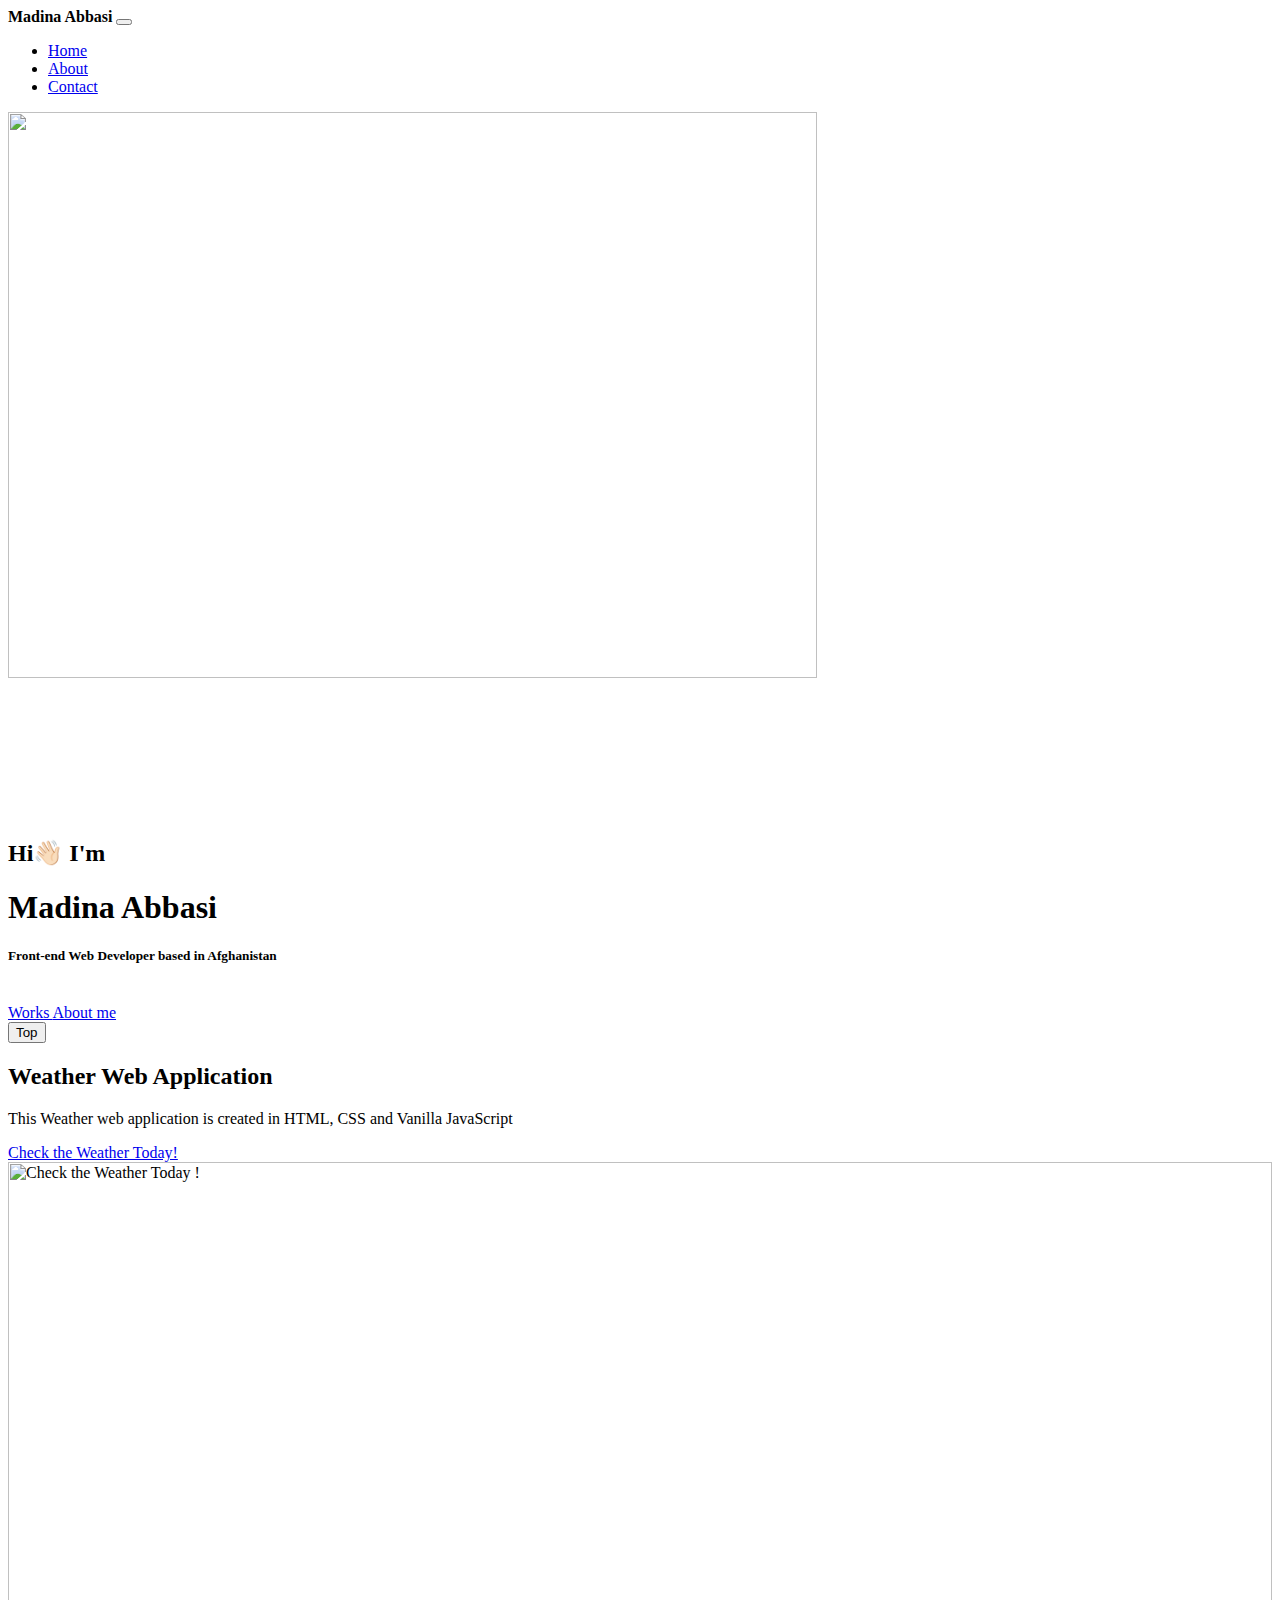
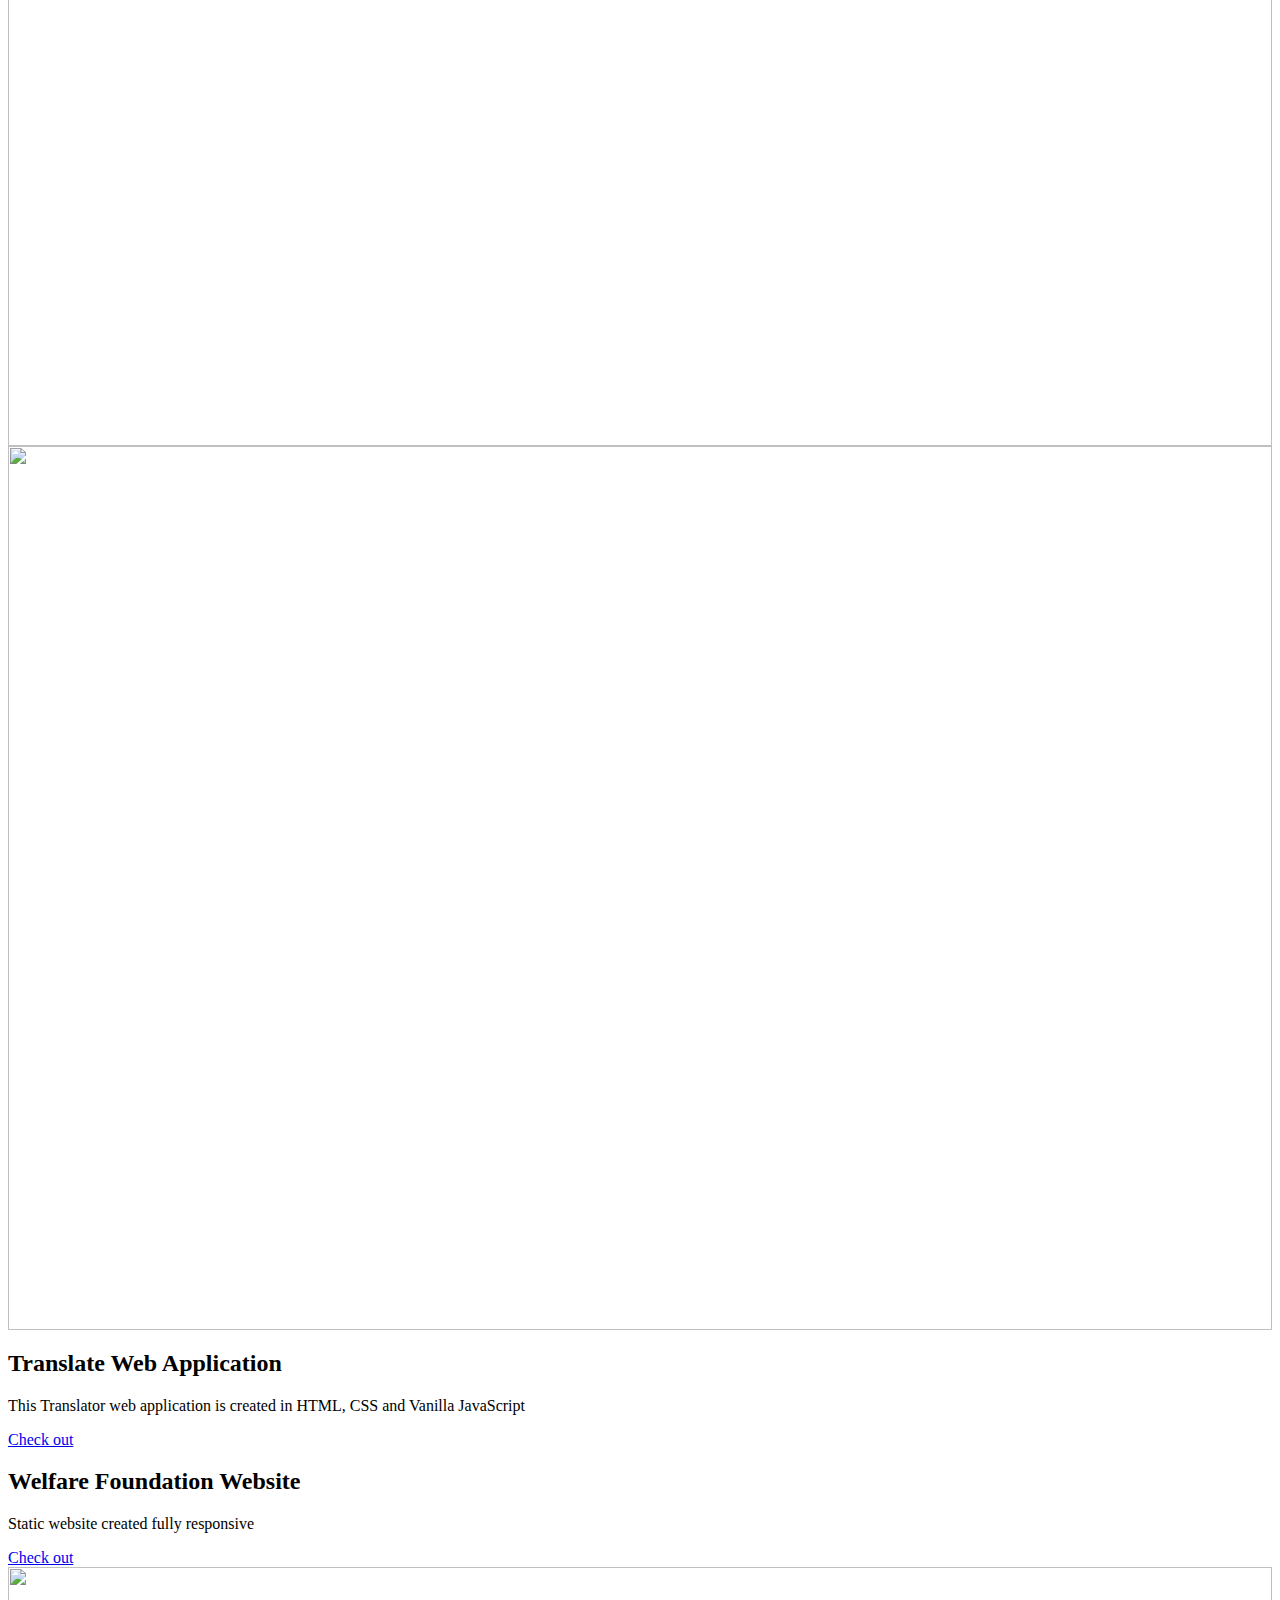
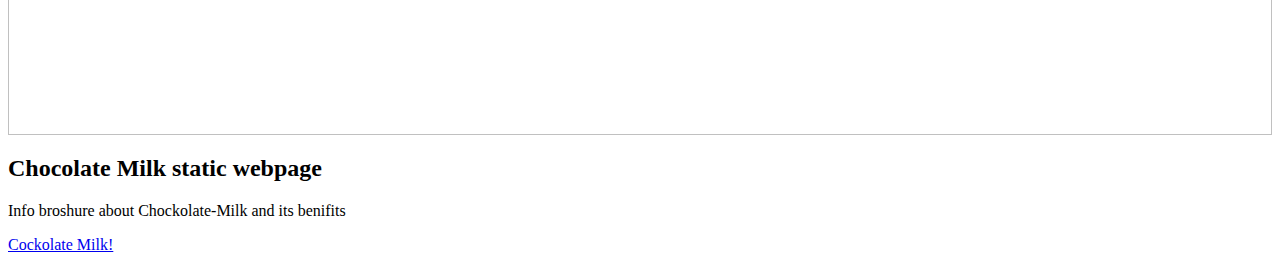
==== index.html @ b17119d9 "import index.html file" ====
<html lang="en">
<head>
  <meta charset="UTF-8">
  <meta http-equiv="X-UA-Compatible" content="IE=edge">
  <meta name="description" content="Front-end web developer "/>
  <link href="https://cdn.jsdelivr.net/npm/bootstrap@5.0.2/dist/css/bootstrap.min.css" rel="stylesheet" integrity="sha384-EVSTQN3/azprG1Anm3QDgpJLIm9Nao0Yz1ztcQTwFspd3yD65VohhpuuCOmLASjC" crossorigin="anonymous">
  <meta name="viewport" content="width=device-width, initial-scale=1.0" />
  <link rel="stylesheet" href="style.css">
  <title>Madina Abbasi</title>
  <link rel="icon" type="image/x-icon" href="/images/icon/258-2583224_-female-technologist-emoji-woman-technologist-emoji.png">
</head>
<body>
  <nav class="navbar navbar-expand-lg navbar-light bg-light ">
    <div class="container-fluid">
      <a href="index.html" style="text-decoration:none; color: black;"><b id="label"> Madina Abbasi </b></a>
      <button class="navbar-toggler" type="button" data-bs-toggle="collapse" data-bs-target="#navbarNav" aria-controls="navbarNav" aria-expanded="false" aria-label="Toggle navigation">
        <span class="navbar-toggler-icon"></span>
      </button>
      <div class="collapse navbar-collapse" id="navbarNav">
        <ul class="navbar-nav">
          <li class="nav-item">
            <a class="nav-link active" aria-current="page" href="index.html">Home</a>
          </li>
          <li class="nav-item">
            <a class="nav-link" href="about.html">About</a>
          </li>
          <li class="nav-item">
            <a class="nav-link" href="about.html#contact-me">Contact</a>
          </li>
          
        </ul>
      </div>
    </div>
  </nav>
  <section>
    <div class="row m-5">
      <div class="col-md-6">
        <img src="images/main-img.PNG" 
        alt=""
        class="img-fluid rounded"
        width="80%"
        />
      </div>
      <div class="col-md-6 ">
        <h2>Hi👋🏻 I'm</h2>
        <h1>Madina Abbasi</h1>
        <h5>Front-end Web Developer based in Afghanistan</h5>
        <br>
        <div class="navigation-link">
          <a href="#works" class="primary-link contact-link">
            Works
          </a>
          <a href="about.html" class="secondary-link about-link">
            About me
          </a>
        </div>
        <button onclick="topFunction()" id="myBtn" title="Go to top">Top</button>
      </div>
    </div>
    <!--WORKS SECTION-->
    <div class="container" id="works">
      <div class="row m-5 border shadow-sm p-5">
        <div class="col-md-6">
          <h2>Weather Web Application</h2>
          <p>
            This Weather web application is created in HTML, CSS and Vanilla JavaScript
          </p>
        <a href="https://joyful-brioche-2e0e3a.netlify.app/" target="_blank">  <div class="btn btn-primary">Check the Weather Today!</div> </a>
        </div>
        <div class="col-md-6">
          <img src="images/project-images/weather.PNG" alt="Check the Weather Today !" class="img-fluid rounded shadow-sm border" width="100%" />
        </div>
      </div>

      <div class="row m-5 border shadow-sm p-5">
        <div class="col-md-6">
          <img src="images/project-images/translator.PNG" alt="" class="img-fluid rounded shadow-sm border" width="100%" height="auto" />
        </div>
        <div class="col-md-6">
          <h2>Translate Web Application</h2>
          <p> This Translator web application is created in HTML, CSS and Vanilla JavaScript</p>
         <a href="https://symphonious-khapse-3b2f55.netlify.app/" target="_blank"> <div class="btn btn-primary">Check out</div> </a>
        </div>
      </div>

      <div class="row m-5 border shadow-sm p-5">
        <div class="col-md-6">
          <h2>Welfare Foundation Website</h2>
          <p>Static website created fully responsive</p>
        <a href="http://khanaghawelfarefoundation.org/" target="_blank">  <div class="btn btn-primary">Check out</div> </a>
        </div>
        <div class="col-md-6">
          <img src="images/project-images/welfare-foundation.PNG" alt="" class="img-fluid rounded shadow-sm border" width="100%" />
        </div>
      </div>

      <div class="row m-5 border shadow-sm p-5">
        <div class="col-md-6">
          <img src="images/project-images/chockolate-milk.PNG" alt="" class="img-fluid rounded shadow-sm border" width="100%" />
        </div>
        <div class="col-md-6">
          <h2>Chocolate Milk static webpage</h2>
          <p>Info broshure about Chockolate-Milk and its benifits</p>
        <a href="https://s3.amazonaws.com/shecodesio-production/challenge_submissions/files/000/712/452/original/FinalProject.html?1645124170" target="_blank">  <div class="btn btn-primary">Cockolate Milk!</div> </a>
        </div>
      </div>
    </div>
  </section>

  <script>
    // Get the button:
let mybutton = document.getElementById("myBtn");

// When the user scrolls down 20px from the top of the document, show the button
window.onscroll = function() {scrollFunction()};

function scrollFunction() {
  if (document.body.scrollTop > 20 || document.documentElement.scrollTop > 20) {
    mybutton.style.display = "block";
  } else {
    mybutton.style.display = "none";
  }
}

// When the user clicks on the button, scroll to the top of the document
function topFunction() {
  document.body.scrollTop = 0; // For Safari
  document.documentElement.scrollTop = 0; // For Chrome, Firefox, IE and Opera
}
  </script>


  <script src="https://cdn.jsdelivr.net/npm/bootstrap@5.0.2/dist/js/bootstrap.bundle.min.js" integrity="sha384-MrcW6ZMFYlzcLA8Nl+NtUVF0sA7MsXsP1UyJoMp4YLEuNSfAP+JcXn/tWtIaxVXM" crossorigin="anonymous"></script>
</body>
</html>
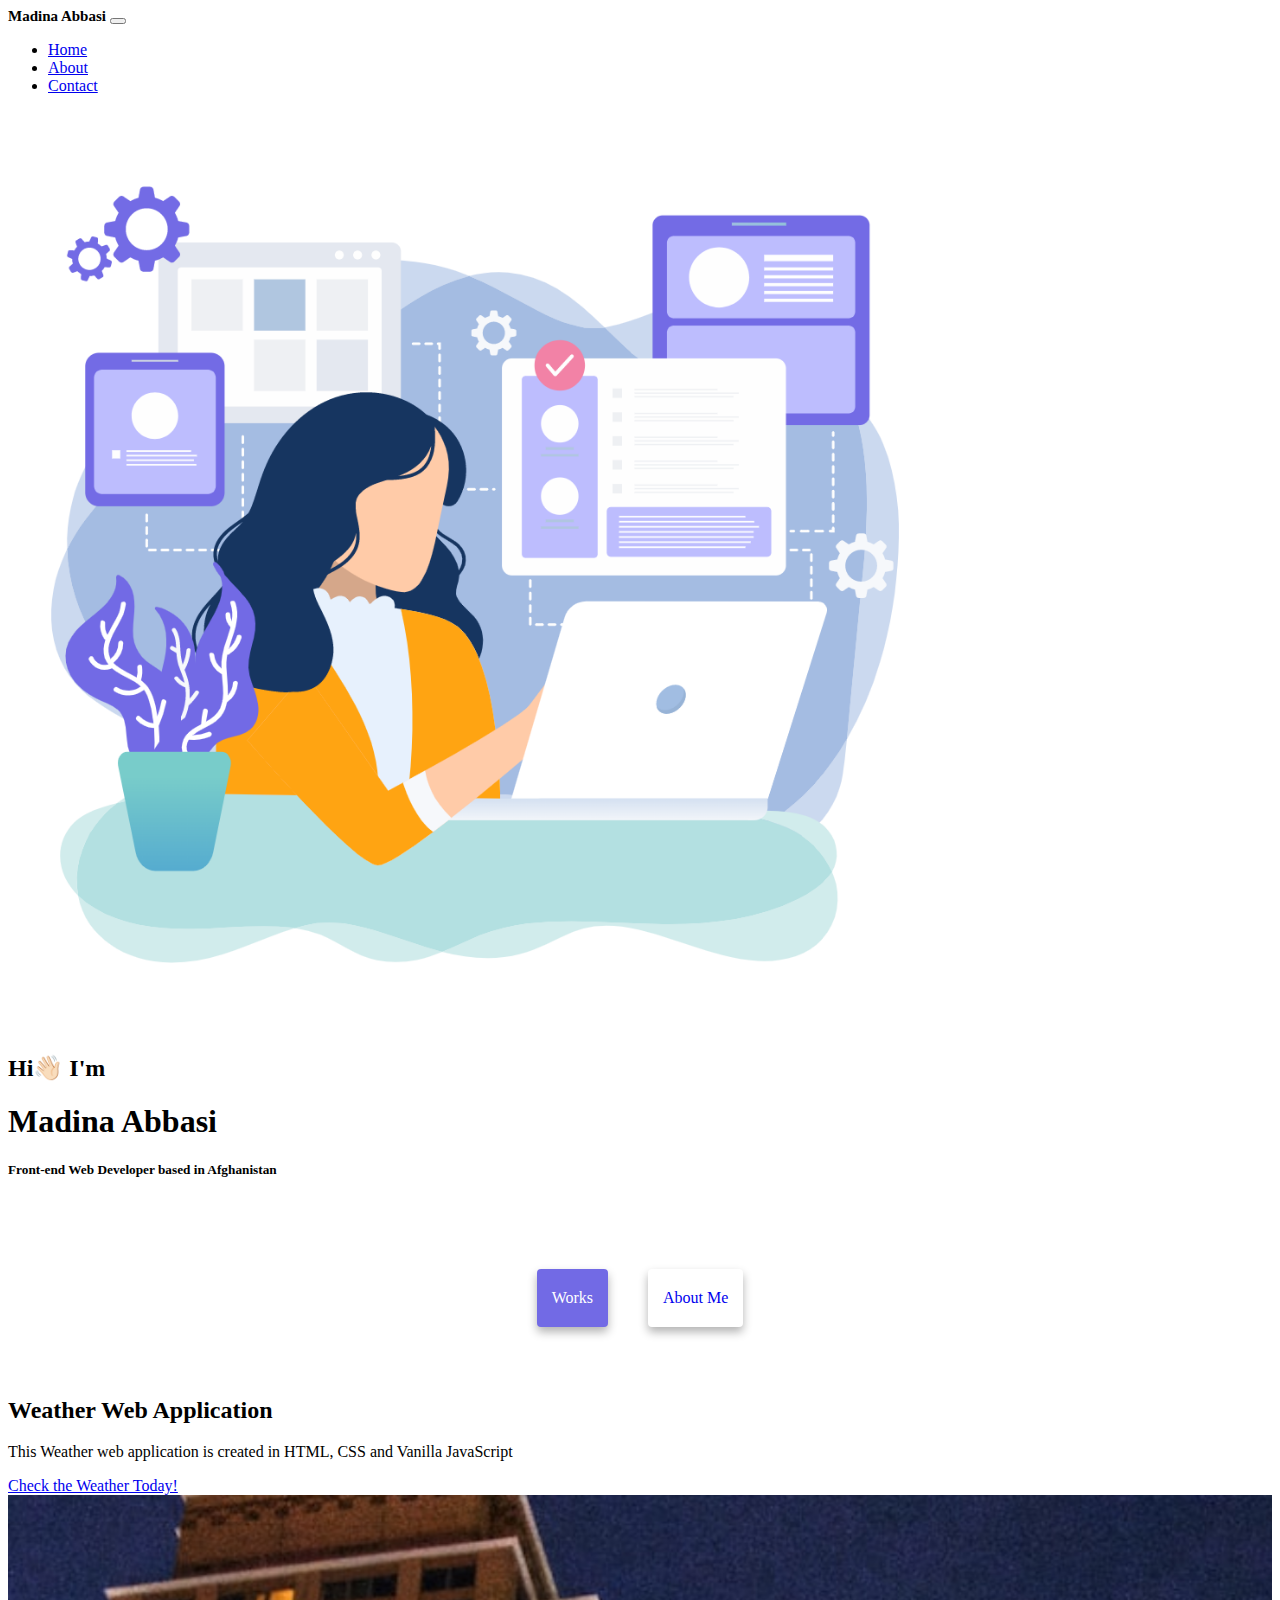
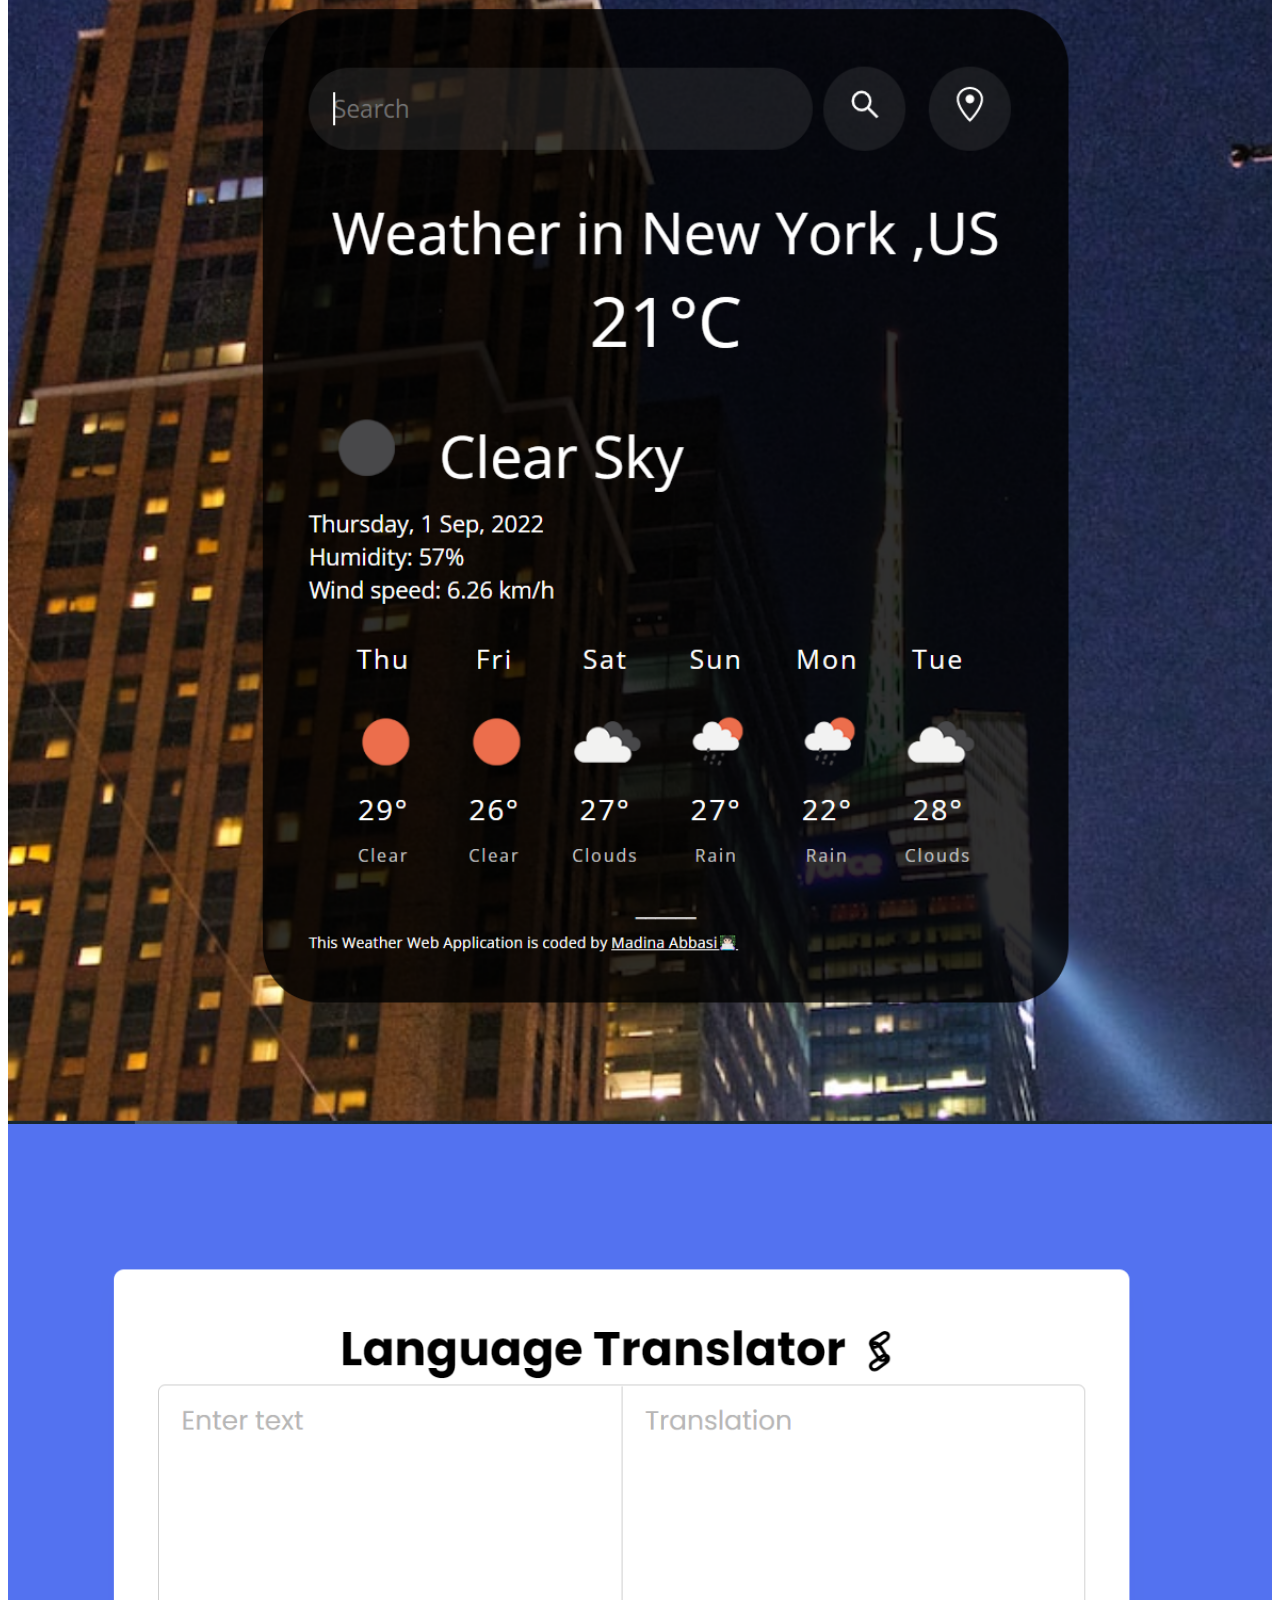
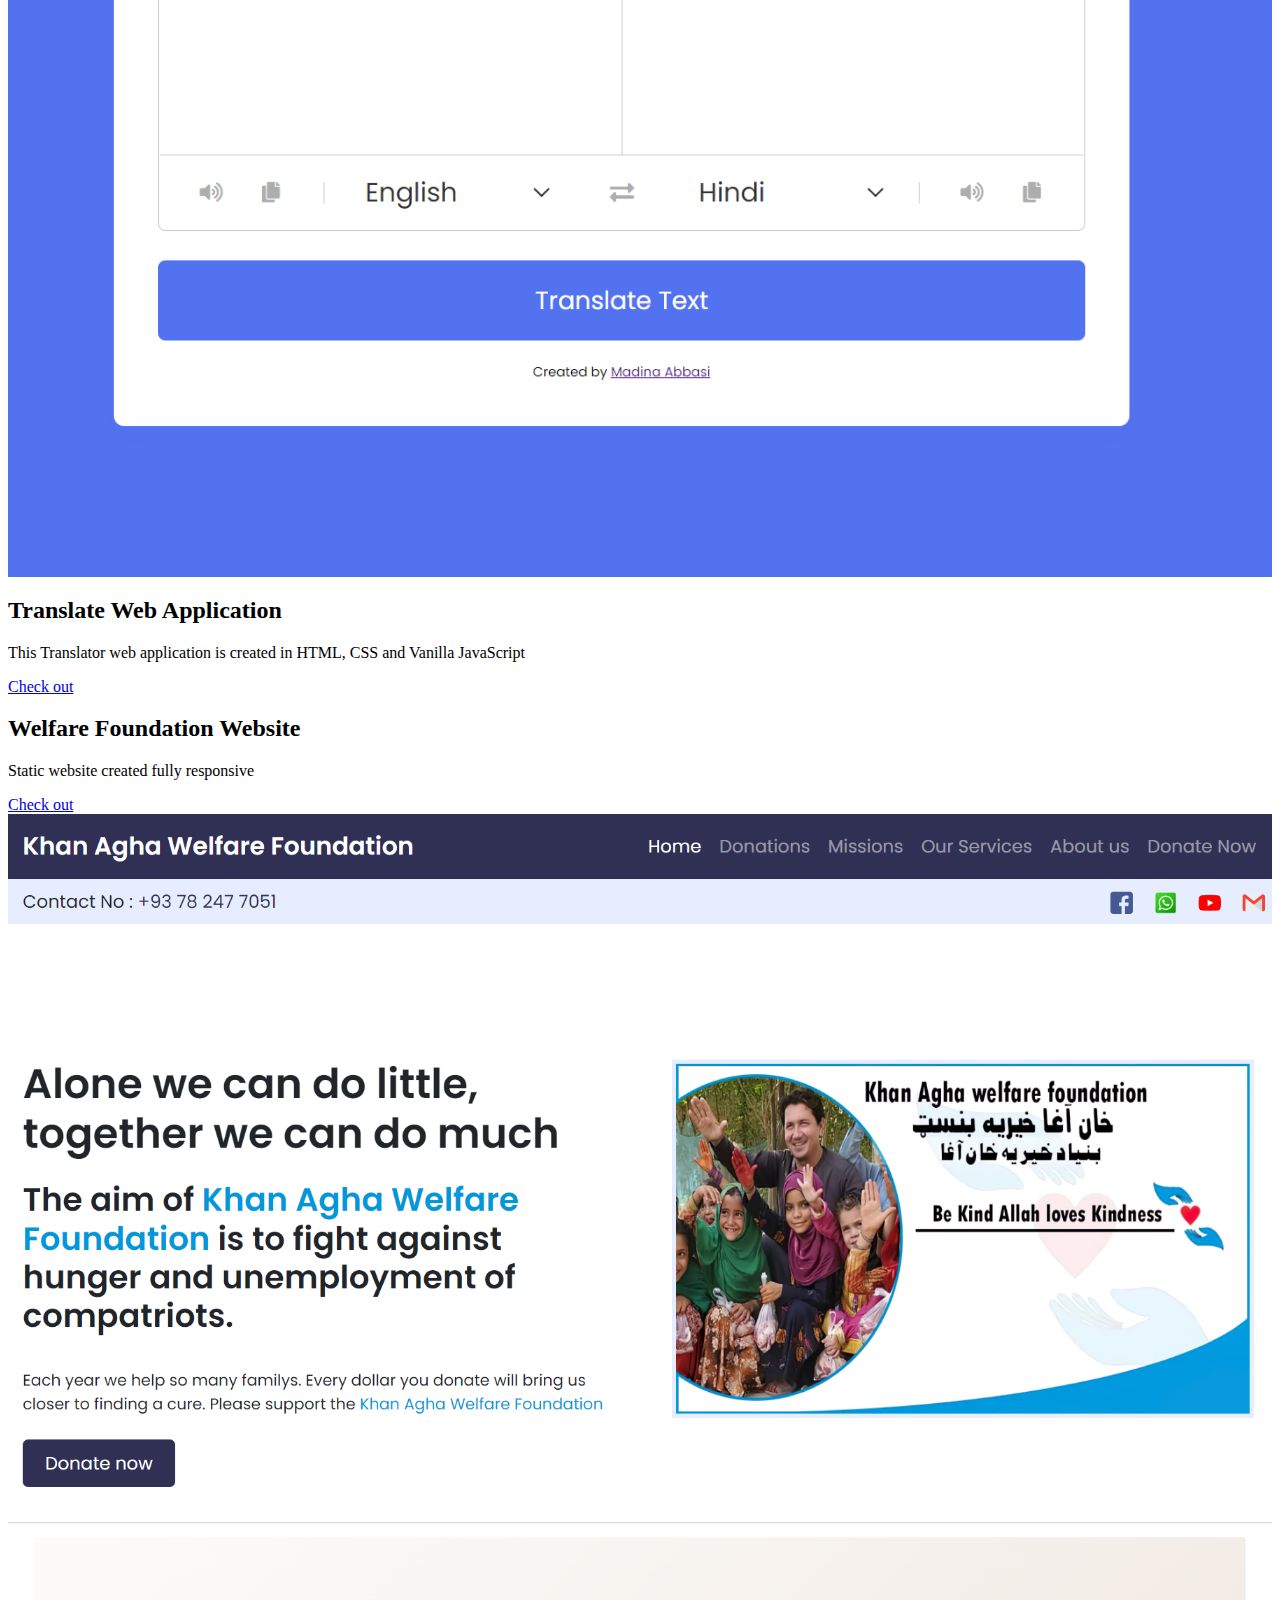
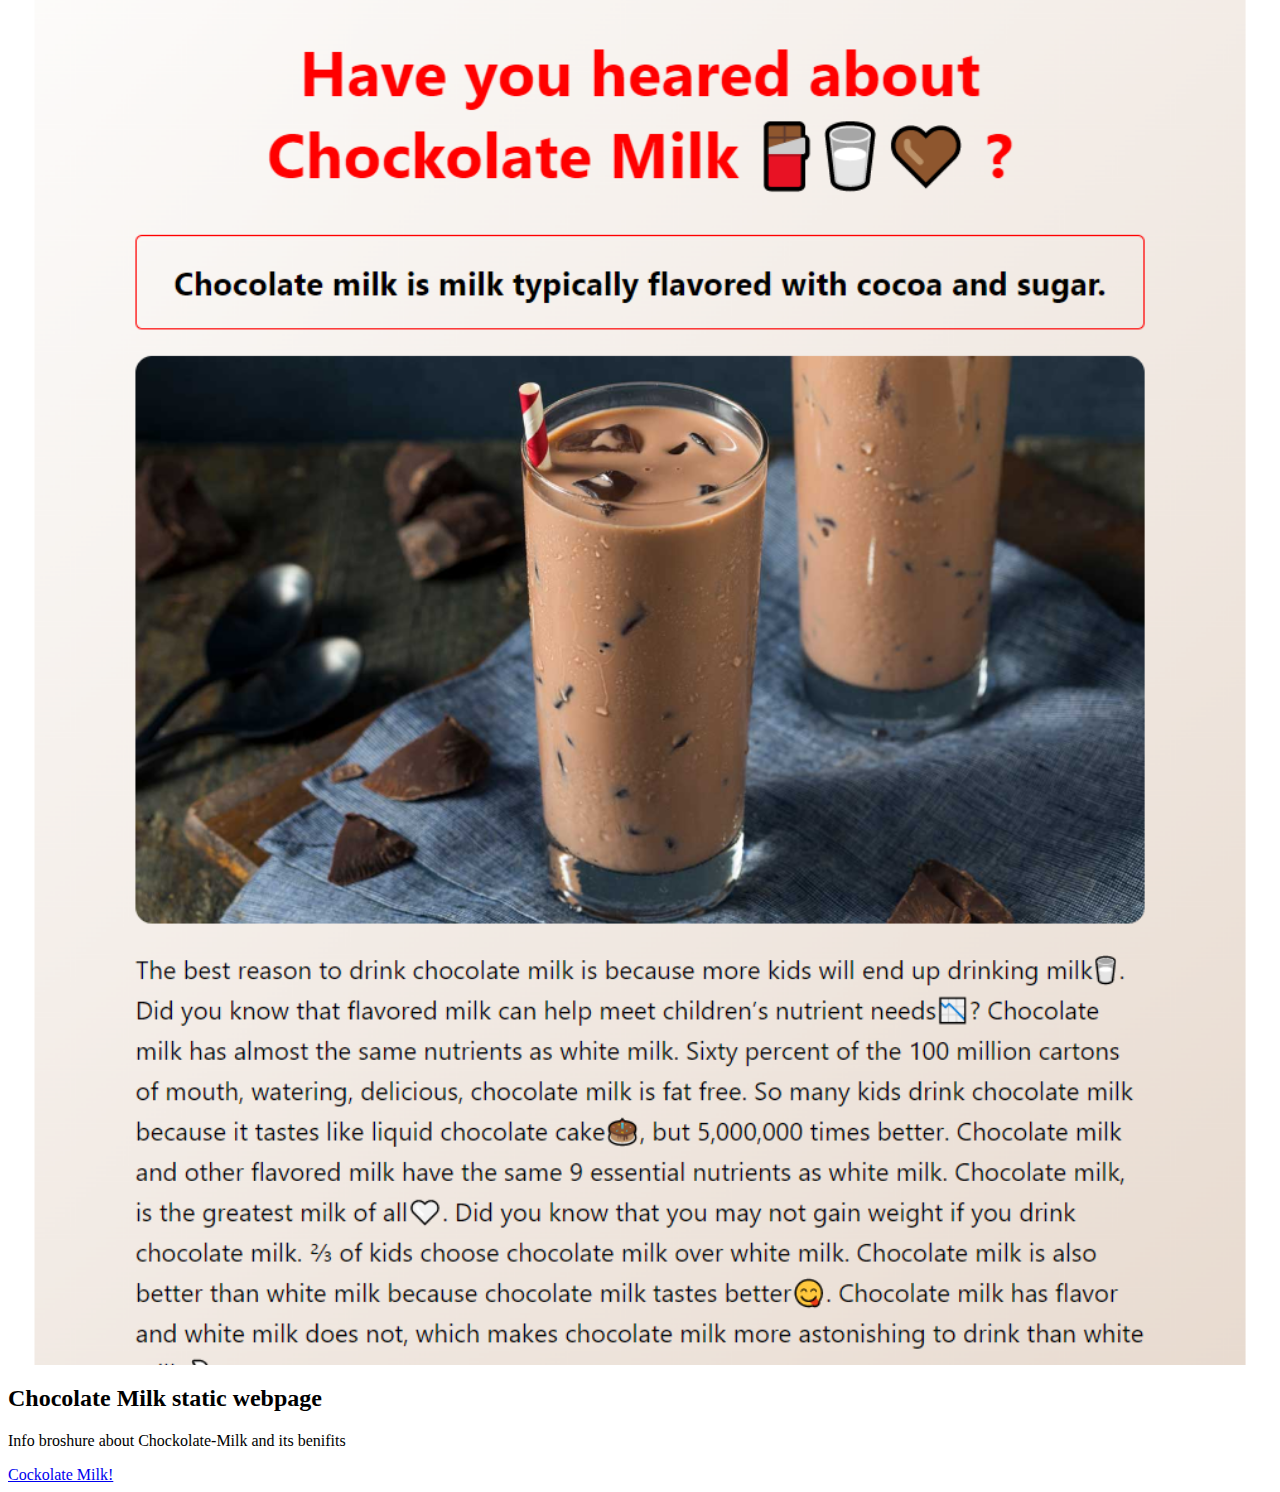
==== commit 205bfa77: "update index.html" ====
--- a/index.html
+++ b/index.html
@@ -7,7 +7,7 @@
   <meta name="viewport" content="width=device-width, initial-scale=1.0" />
   <link rel="stylesheet" href="style.css">
   <title>Madina Abbasi</title>
-  <link rel="icon" type="image/x-icon" href="/images/icon/258-2583224_-female-technologist-emoji-woman-technologist-emoji.png">
+  <link rel="icon" type="image/x-icon" href="258-2583224_-female-technologist-emoji-woman-technologist-emoji.png">
 </head>
 <body>
   <nav class="navbar navbar-expand-lg navbar-light bg-light ">
@@ -35,7 +35,7 @@
   <section>
     <div class="row m-5">
       <div class="col-md-6">
-        <img src="images/main-img.PNG" 
+        <img src="main-img.PNG" 
         alt=""
         class="img-fluid rounded"
         width="80%"
@@ -68,13 +68,13 @@
         <a href="https://joyful-brioche-2e0e3a.netlify.app/" target="_blank">  <div class="btn btn-primary">Check the Weather Today!</div> </a>
         </div>
         <div class="col-md-6">
-          <img src="images/project-images/weather.PNG" alt="Check the Weather Today !" class="img-fluid rounded shadow-sm border" width="100%" />
+          <img src="weather.PNG" alt="Check the Weather Today !" class="img-fluid rounded shadow-sm border" width="100%" />
         </div>
       </div>
 
       <div class="row m-5 border shadow-sm p-5">
         <div class="col-md-6">
-          <img src="images/project-images/translator.PNG" alt="" class="img-fluid rounded shadow-sm border" width="100%" height="auto" />
+          <img src="translator.PNG" alt="" class="img-fluid rounded shadow-sm border" width="100%" height="auto" />
         </div>
         <div class="col-md-6">
           <h2>Translate Web Application</h2>
@@ -90,13 +90,13 @@
         <a href="http://khanaghawelfarefoundation.org/" target="_blank">  <div class="btn btn-primary">Check out</div> </a>
         </div>
         <div class="col-md-6">
-          <img src="images/project-images/welfare-foundation.PNG" alt="" class="img-fluid rounded shadow-sm border" width="100%" />
+          <img src="welfare-foundation.PNG" alt="" class="img-fluid rounded shadow-sm border" width="100%" />
         </div>
       </div>
 
       <div class="row m-5 border shadow-sm p-5">
         <div class="col-md-6">
-          <img src="images/project-images/chockolate-milk.PNG" alt="" class="img-fluid rounded shadow-sm border" width="100%" />
+          <img src="chockolate-milk.PNG" alt="" class="img-fluid rounded shadow-sm border" width="100%" />
         </div>
         <div class="col-md-6">
           <h2>Chocolate Milk static webpage</h2>
--- a/style.css
+++ b/style.css
@@ -0,0 +1,62 @@
+:root {
+  --primary-color:#726ae5;
+  --secondary-color: #b3e0e1;
+  --box-shadow: 0 5px 10px rgba(0, 0, 0, 0.3);
+}
+
+#label{
+  font-size: 15px;
+}
+h1 h2 h4{
+  text-align: center important!;
+}
+
+.navigation-link {
+  display: flex;
+  justify-content: center;
+  padding: 30px;
+  margin: 0% auto;
+}
+.navigation-link a {
+  
+  margin: 20px;
+  border-radius: 4px;
+  padding: 20px 15px;
+  text-decoration: none;
+  text-transform: capitalize;
+}
+.contact-link {
+  background: var(--primary-color);
+  box-shadow: var(--box-shadow);
+  color: white;
+  cursor: pointer;
+}
+.about-link {
+  box-shadow: var(--box-shadow);
+  cursor: pointer;
+}
+
+.about-paragraph{
+  line-height: 1.8rem;
+}
+
+
+#myBtn {
+  display: none; /* Hidden by default */
+  position: fixed; /* Fixed/sticky position */
+  bottom: 20px; /* Place the button at the bottom of the page */
+  right: 30px; /* Place the button 30px from the right */
+  z-index: 99; /* Make sure it does not overlap */
+  border: none; /* Remove borders */
+  outline: none; /* Remove outline */
+  background-color: #FFB80B; /* Set a background color */
+  color: white; /* Text color */
+  cursor: pointer; /* Add a mouse pointer on hover */
+  padding: 15px; /* Some padding */
+  border-radius: 10px; /* Rounded corners */
+  font-size: 18px; /* Increase font size */
+  width: 58px;
+}
+
+#myBtn:hover {
+  background-color: #555; /* Add a dark-grey background on hover */ }
